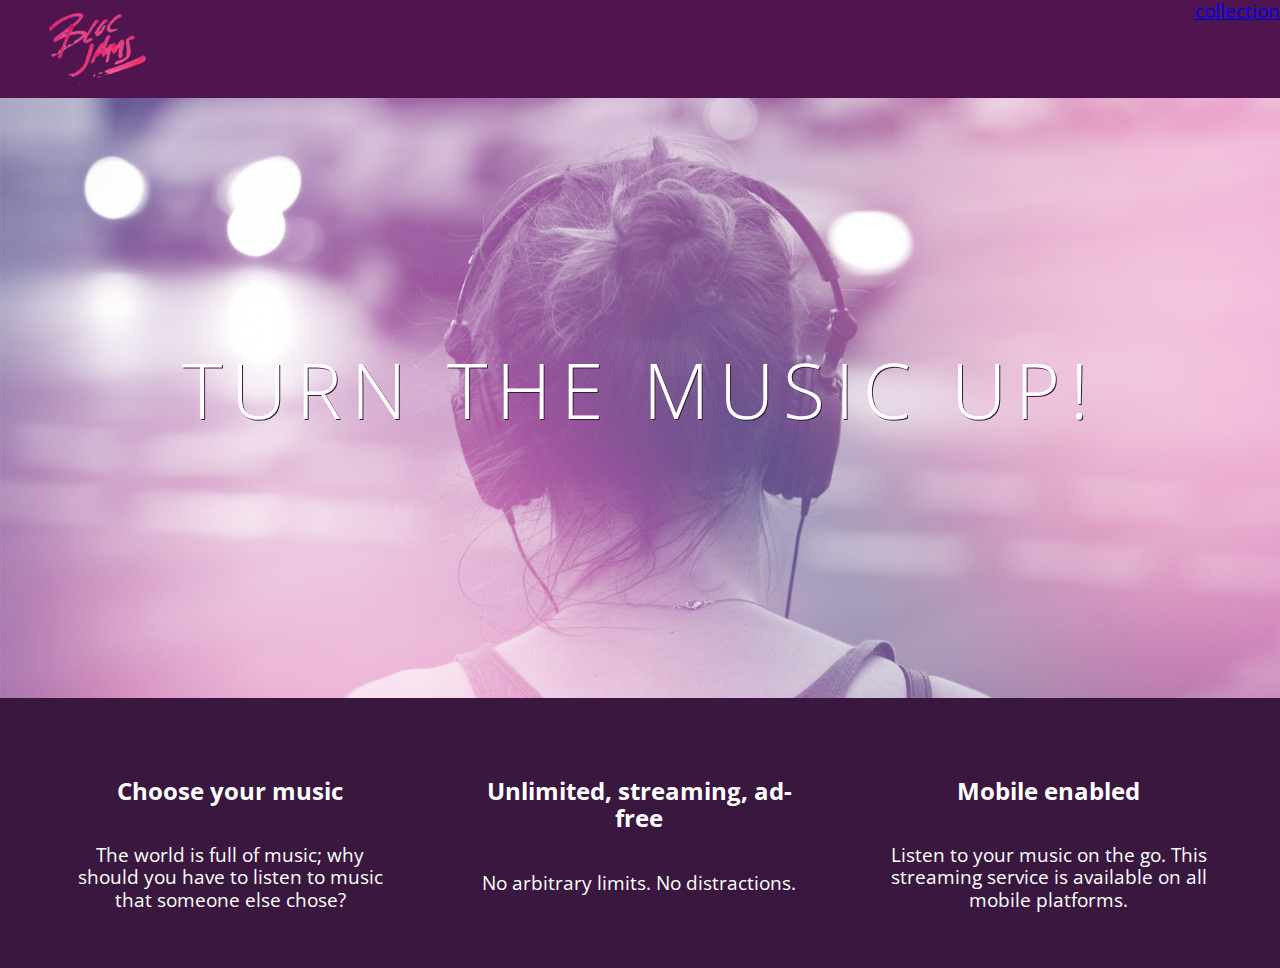
==== index.html @ 00ae07c4 "Checkpoint 9: HTML & CSS-Album View Completed" ====
<!DOCTYPE html>
<html>
        <head>
            <title>Bloc Jams</title>
            <meta name="viewport" content="width=device-width, initial-scale=1">
            <link rel="stylesheet" type="text/css" href="http://fonts.googleapis.com/css?family=Open+Sans:400,800,600,700,300">
            <link rel="stylesheet" type="text/css" href="http://code.ionicframework.com/ionicons/2.0.1/css/ionicons.min.css">
            <link rel="stylesheet" type="text/css" href="styles/normalize.css">
            <link rel="stylesheet" type="text/css" href="styles/main.css">
            <link rel="stylesheet" type="text/css" href="styles/landing.css">
        </head>
        <body class="landing">
          <nav class="navbar"> <!-- nav bar -->
            <a href="index.html" class="logo">
              <img src="assets/images/bloc_jams_logo.png" alt="bloc jams logo">
            </a>
          <div class="links-container">
              <a href="collection.html" class="navbar-link">collection</a>
          </div>
            </nav>
            <section class="hero-content"> <!-- hero content -->
            <h1 class="hero-title">Turn the music up!</h1>
          </section>
          <section class="selling-points container"> <!-- selling points -->
           <div class="point column third">
               <span class="ion-music-note"></span>
               <h5 class="point-title">Choose your music</h5>
               <p class="point-description">The world is full of music; why should you have to listen to music that someone else chose?</p>
           </div>
              <div class="point column third">
                <span class="ion-radio-waves"></span>
                <h5 class="point-title">Unlimited, streaming, ad-free</h5>
                <p class="point-description">No arbitrary limits. No distractions.</p>
              </div>
             <div class="point column third">
                    <span class="ion-iphone"></span>
                    <h5 class="point-title">Mobile enabled</h5>
                    <p class="point-description">Listen to your music on the go. This streaming service is available on all mobile platforms.</p>
             </div>
        </body>
</html>
---- styles/main.css ----
*, *::before, *::after {
     -moz-box-sizing: border-box;
     -webkit-box-sizing: border-box;
     box-sizing: border-box;
 }

html {
     height: 100%; /* makes sure our HTML takes up 100% of the browser window */
     font-size: 100%;
 }

 body {
     font-family: 'Open Sans'; /* sets our font to the "Open Sans" typeface */
     color: white;             /* sets the text color to white */
     min-height: 100%;         /* says the height of the body must be, at minimum, 100% of the window */
 }

 .navbar {
     position: relative;
     padding: 0.5rem;
     /* #1 */
     background-color: rgba(101,18,95,0.5);
     /* #2 */
     z-index: 1;
 }

 .navbar > .logo {
     position: relative; /* positioning will be explained in a resource */
     left: 2rem;
     cursor: pointer;  /* produces the finger-pointer icon when you hover over the logo */
 }

 .navbar .links-container {
     display: table;
     position: absolute;
     top: 0;
     right: 0;
     height: 100px;
     color: white;
 }

 /* #3 */
     text-decoration: none;
 }

 .links-container .navbar-link {
     display: table-cell;
     position: relative;
     height: 100%;
     padding-left: 1rem;
     padding-right: 1rem;
     /* #4 */
     vertical-align: middle;
     color: white;
     font-size: 0.625rem;
     letter-spacing: 0.05rem;
     font-weight: 700;
     text-transform: uppercase;
     /* #3 */
     text-decoration: none;
     cursor: pointer;
 }

   /* #5 */
 .links-container .navbar-link:hover {
     color: rgb(233,50,117);
 }

 .links-container .navbar-link:active {
   background-color: white;
 }

 .container {
     margin: 0 auto;
     max-width: 64rem;
 }

 .container.narrow {
     max-width: 56rem;
 }

 /* Medium and small screens (640px) */
  @media (min-width: 640px) {
  html { font-size: 112%; }

  .column {
      float: left;
      padding-left: 1rem;
      padding-right: 1rem;
  }

  .column.full { width: 100%; }
  .column.two-thirds { width: 66.7%; }
  .column.half { width: 50%; }
  .column.third { width: 33.3%; }
  .column.fourth { width: 25%; }
  .column.flow-opposite { float: right; }
}
  /* Large screens (1024px) */
  @media (min-width: 1024px) {
    html { font-size: 120%; }
  }

.clearfix::before,
.clearfix::after {
   content: " ";
   display: table;
}

.clearfix::after {
   clear: both;
}
---- styles/landing.css ----
body.landing {
    background-color: rgb(58,23,63); /* sets the background color to an RGB value (see below) */
}
.hero-content {
     position: relative; /* positioning will be explained in a resource */
     min-height: 600px;  /* hero content element must be _at least_ 600 pixels */
     background-image: url(../assets/images/bloc_jams_bg.jpg);
     background-repeat: no-repeat;
     background-position: center center;
     background-size: cover;
 }
 .hero-content .hero-title {
    position: absolute;             /* positioning will be explained in a resource */
    top: 40%;                       /* positioning will be explained in a resource */
    -webkit-transform: translateY(-50%);
    -moz-transform: translateY(-50%);
    -ms-transform: translateY(-50%);
    transform: translateY(-50%);
    width: 100%;                    /* makes sure the title inhabits the full width of its container */
    text-align: center;             /* aligns text in the horizontal center of the element */
    font-size: 4rem;                /* specifies the size of the font in root em units */
    font-weight: 300;               /* makes the font thinner or lighter weight */
    text-transform: uppercase;      /* transforms the text to be all uppercase lettering */
    letter-spacing: 0.5rem;         /* puts 0.5 root ems worth of space between each letter */
    text-shadow: 1px 1px 0px rgb(58,23,63); /* creates a shadow underneath the text for readability over the image */
}
.selling-points {
     position: relative;
 }

 .point {
     position: relative;
     padding: 2rem;
     text-align: center;
 }

 .point .point-title {
     font-size: 1.25rem;
 }
 .ion-music-note,
 .ion-radio-waves,
 .ion-iphone {
     color: rgb(233,50,117);
     font-size: 5rem;
 }
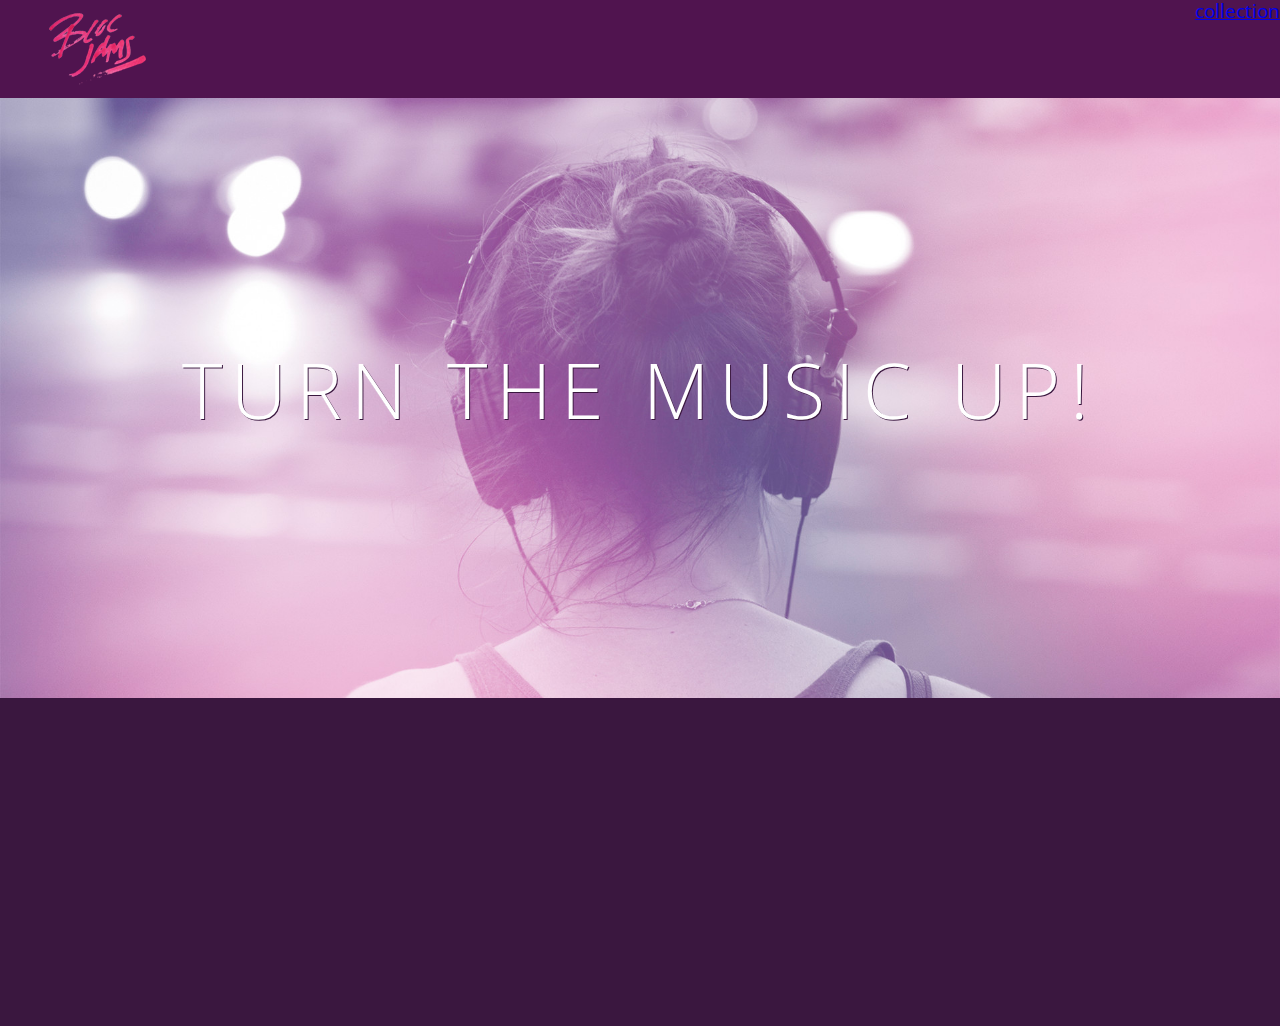
==== commit b511f85c: "Checkpoint 21 DOM Scripting-Animation: Completed" ====
--- a/index.html
+++ b/index.html
@@ -37,5 +37,7 @@
                     <h5 class="point-title">Mobile enabled</h5>
                     <p class="point-description">Listen to your music on the go. This streaming service is available on all mobile platforms.</p>
              </div>
+             </section>
+               <script src="scripts/landing.js"></script>
         </body>
 </html>
--- a/styles/landing.css
+++ b/styles/landing.css
@@ -32,6 +32,16 @@
      position: relative;
      padding: 2rem;
      text-align: center;
+     opacity: 0;
+     -webkit-transform: scaleX(0.9) translateY(3rem);
+     -moz-transform: scaleX(0.9) translateY(3rem);
+     transform: scaleX(0.9) translateY(3rem);
+     -webkit-transition: all 0.25s ease-in-out;
+     -moz-transition: all 0.25s ease-in-out;
+     transition: all 0.25s ease-in-out;
+     -webkit-transition-delay: 0.2s;
+     -moz-transition-delay: 0.2s;
+     transition-delay: 0.2s;
  }
 
  .point .point-title {
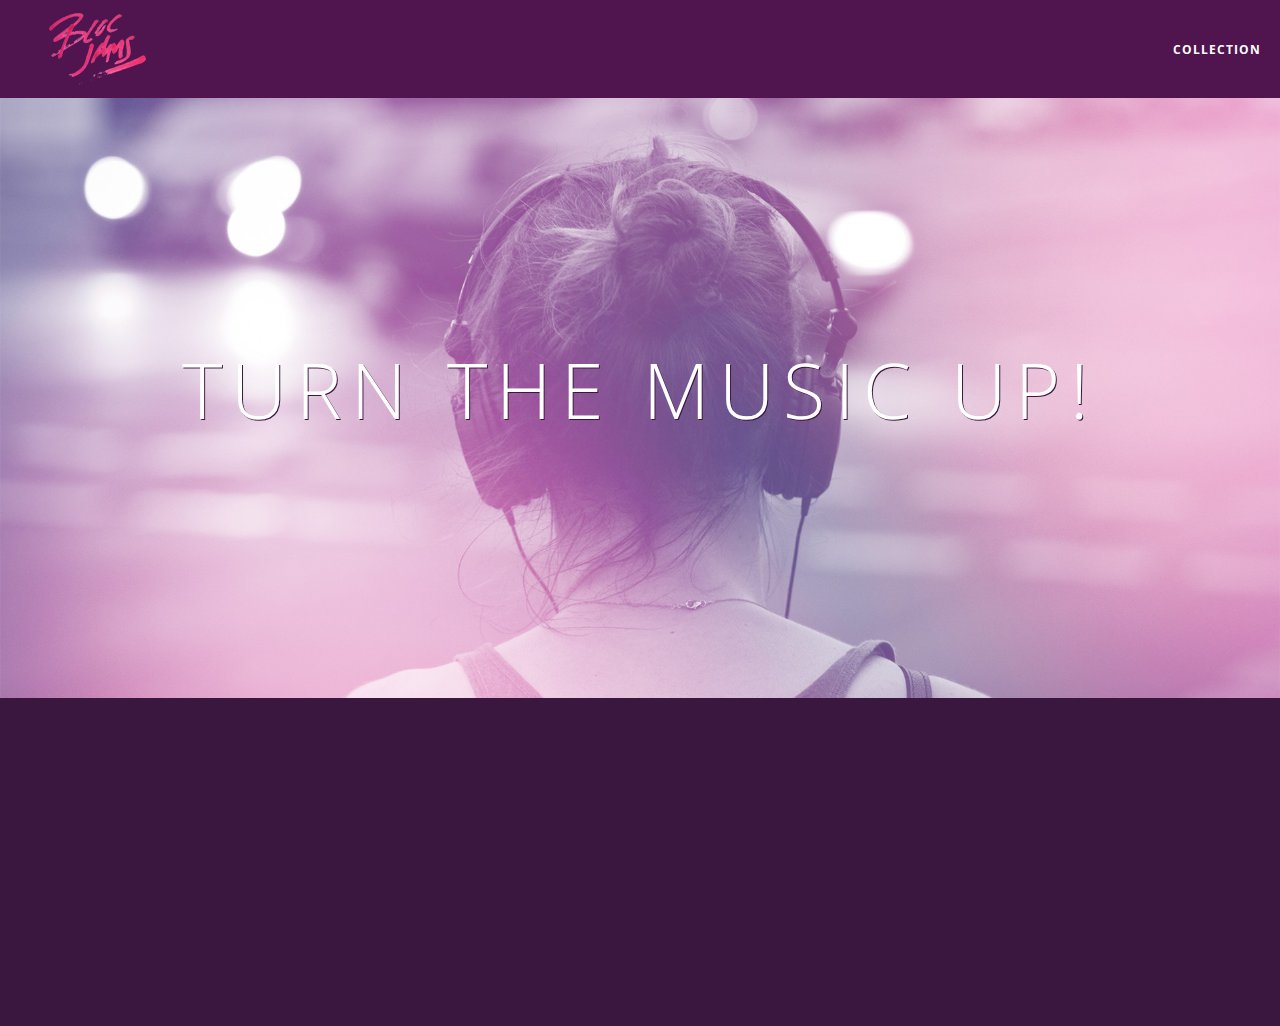
==== commit 336d54b4: "Assignment 28 Landing Page: Completed" ====
--- a/index.html
+++ b/index.html
@@ -21,7 +21,7 @@
             <section class="hero-content"> <!-- hero content -->
             <h1 class="hero-title">Turn the music up!</h1>
           </section>
-          <section class="selling-points container"> <!-- selling points -->
+          <section class="selling-points container"><!-- selling points -->
            <div class="point column third">
                <span class="ion-music-note"></span>
                <h5 class="point-title">Choose your music</h5>
@@ -38,6 +38,8 @@
                     <p class="point-description">Listen to your music on the go. This streaming service is available on all mobile platforms.</p>
              </div>
              </section>
-               <script src="scripts/landing.js"></script>
+             <script src="scripts/utilities.js"></script>
+             <script src="https://code.jquery.com/jquery-2.1.3.min.js"></script>
+              <script src="scripts/landing.js"></script>
         </body>
 </html>
--- a/styles/main.css
+++ b/styles/main.css
@@ -40,8 +40,6 @@
  }
 
  /* #3 */
-     text-decoration: none;
- }
 
  .links-container .navbar-link {
      display: table-cell;
--- a/styles/landing.css
+++ b/styles/landing.css
@@ -34,18 +34,19 @@
      text-align: center;
      opacity: 0;
      -webkit-transform: scaleX(0.9) translateY(3rem);
-     -moz-transform: scaleX(0.9) translateY(3rem);
-     transform: scaleX(0.9) translateY(3rem);
-     -webkit-transition: all 0.25s ease-in-out;
-     -moz-transition: all 0.25s ease-in-out;
-     transition: all 0.25s ease-in-out;
-     -webkit-transition-delay: 0.2s;
-     -moz-transition-delay: 0.2s;
-     transition-delay: 0.2s;
+      -moz-transform: scaleX(0.9) translateY(3rem);
+      transform: scaleX(0.9) translateY(3rem);
+      -webkit-transition: all 0.25s ease-in-out;
+      -moz-transition: all 0.25s ease-in-out;
+      transition: all 0.25s ease-in-out;
+      -webkit-transition-delay: 0.2s;
+      -moz-transition-delay: 0.2s;
+      transition-delay: 0.2s;
  }
 
  .point .point-title {
      font-size: 1.25rem;
+
  }
  .ion-music-note,
  .ion-radio-waves,
